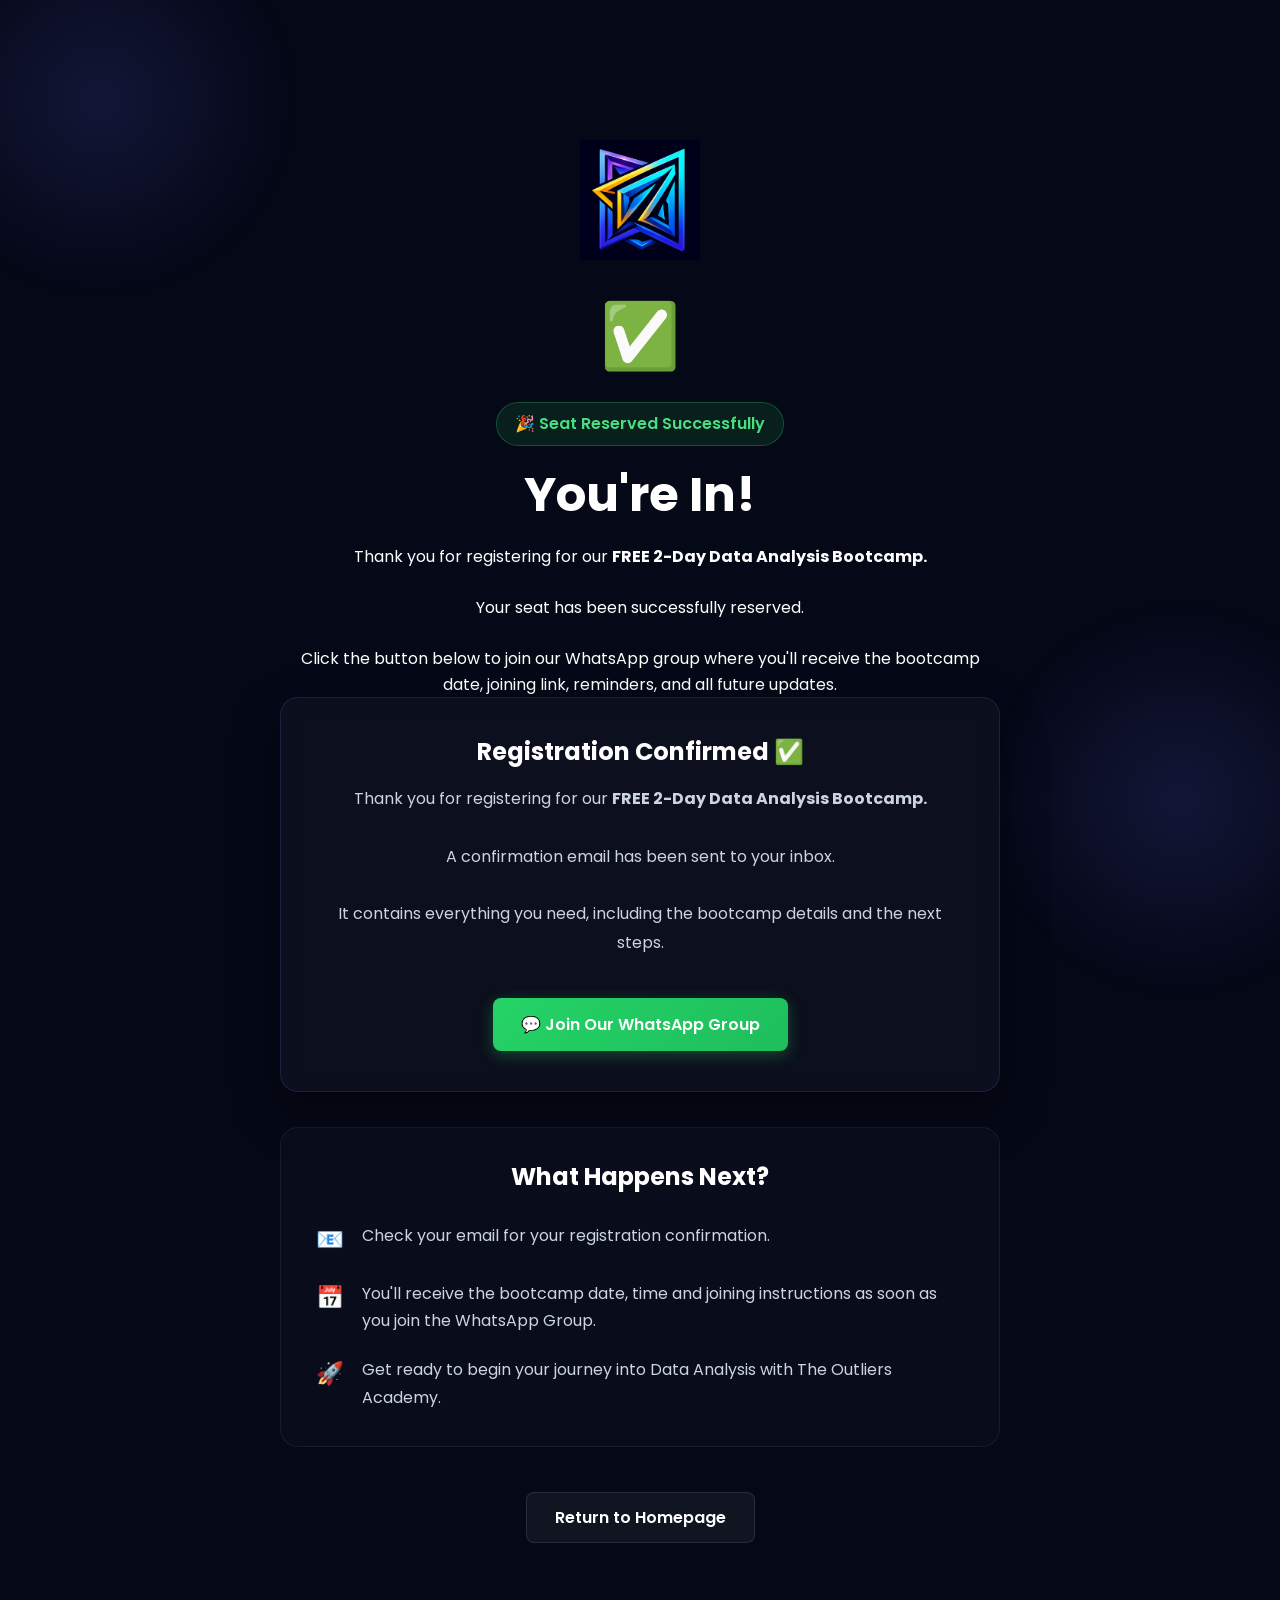
==== pages/thank-you.html @ b543a92b "redf" ====
<!DOCTYPE html>
<html lang="en">

<head>
    <meta charset="UTF-8">
    <meta name="viewport" content="width=device-width, initial-scale=1.0">

    <title>Registration Successful | The Outliers Academy</title>

    <link rel="icon" type="image/png" href="../assets/images/logo.png">

    <link rel="preconnect" href="https://fonts.googleapis.com">
    <link rel="preconnect" href="https://fonts.gstatic.com" crossorigin>

    <link href="https://fonts.googleapis.com/css2?family=Poppins:wght@300;400;500;600;700;800&display=swap"
        rel="stylesheet">

    <link rel="stylesheet" href="../style.css">
    
    <!-- Custom styling to ensure the WhatsApp button matches your theme perfectly -->
    <style>
        .whatsapp-btn {
            display: inline-block;
            background-color: #25D366; /* WhatsApp Green */
            color: #ffffff;
            text-decoration: none;
            padding: 14px 28px;
            font-weight: 600;
            border-radius: 8px;
            margin-top: 15px;
            font-size: 1rem;
            transition: opacity 0.2s ease;
            box-shadow: 0 4px 15px rgba(37, 211, 102, 0.3);
        }
        .whatsapp-btn:hover {
            opacity: 0.9;
        }
    </style>
</head>

<body>

    <div class="background-glow glow1"></div>
    <div class="background-glow glow2"></div>

    <section class="thank-you">

        <img src="../assets/images/logo.png" alt="The Outliers Logo" class="thank-logo">

        <div class="success-icon">✅</div>

        <span class="success-badge">
            🎉 Seat Reserved Successfully
        </span>

        <h1>You're In!</h1>

        <p>
    Thank you for registering for our
    <strong>FREE 2-Day Data Analysis Bootcamp.</strong>

    <br><br>

    Your seat has been successfully reserved.

    <br><br>

    Click the button below to join our WhatsApp group where you'll receive the bootcamp date, joining link, reminders, and all future updates.
</p>
        <div class="next-step-card">

            <h2>Registration Confirmed ✅</h2>

            <p>
                Thank you for registering for our
                <strong>FREE 2-Day Data Analysis Bootcamp.</strong>
                <br><br>
                A confirmation email has been sent to your inbox.
                <br><br>
                It contains everything you need, including the bootcamp details and the next steps.
            </p>
            
            <!-- 🔽 STEP 1: PASTE YOUR WHATSAPP LINK BELOW 🔽 -->
            <a href="https://chat.whatsapp.com/IyzVLoESiqvFjDVm8BfijI?mode=gi_t" class="whatsapp-btn" target="_blank">
                💬 Join Our WhatsApp Group
            </a>

        </div>
        
        <div class="next-steps">

            <h2>What Happens Next?</h2>

            <div class="step">
                <span>📧</span>
                <p>Check your email for your registration confirmation.</p>
            </div>

            <div class="step">
                <span>📅</span>
                <p>You'll receive the bootcamp date, time and joining instructions as soon as you join the WhatsApp Group.</p>
            </div>

            <div class="step">
                <span>🚀</span>
                <p>Get ready to begin your journey into Data Analysis with The Outliers Academy.</p>
            </div>

        </div>
        
        <a href="../index.html" class="secondary-btn">
            Return to Homepage
        </a>

    </section>

</body>

</html>
---- style.css ----
/* ==========================================================================
   1. GLOBAL RESET & BASE STYLES
   ========================================================================== */
* {
    margin: 0;
    padding: 0;
    box-sizing: border-box;
    scroll-behavior: smooth;
}

body {
    font-family: 'Poppins', sans-serif;
    background: #050816;
    color: white;
    overflow-x: hidden;
    line-height: 1.6;
}

.container {
    width: 90%;
    max-width: 1200px;
    margin: 0 auto;
}

section {
    padding: 80px 0;
    position: relative;
}

/* Background Ambient Glows */
.background-glow {
    position: fixed;
    width: 400px;
    height: 400px;
    background: radial-gradient(circle, rgba(99, 102, 241, 0.15) 0%, rgba(0,0,0,0) 70%);
    pointer-events: none;
    z-index: -1;
}
.glow1 { top: -100px; left: -100px; }
.glow2 { bottom: -100px; right: -100px; }

/* ==========================================================================
   2. HEADER & NAVIGATION
   ========================================================================== */
header {
    position: fixed;
    top: 0;
    width: 100%;
    z-index: 1000;
    background: rgba(5, 8, 22, 0.75);
    backdrop-filter: blur(15px);
    border-bottom: 1px solid rgba(255, 255, 255, 0.05);
}

.nav {
    display: flex;
    justify-content: space-between;
    align-items: center;
    padding: 15px 0;
}

.logo {
    display: flex;
    align-items: center;
    gap: 12px;
}

.logo img {
    width: 45px;
    height: auto;
}

.logo h2 {
    font-size: 1.3rem;
    font-weight: 700;
    letter-spacing: -0.5px;
}

nav {
    display: flex;
    align-items: center;
    gap: 30px;
}

nav a {
    color: #cbd5e1;
    text-decoration: none;
    font-size: 0.95rem;
    font-weight: 500;
    transition: color 0.3s ease;
}

nav a:hover {
    color: #6366f1;
}

.menu-toggle {
    display: none;
    font-size: 1.5rem;
    color: white;
    cursor: pointer;
}

/* ==========================================================================
   3. TYPOGRAPHY & BUTTON COMMON STYLES
   ========================================================================== */
.section-title, .section-tag {
    text-align: center;
    margin-bottom: 50px;
}

.section-tag, .badge {
    display: inline-block;
    padding: 6px 16px;
    background: rgba(99, 102, 241, 0.1);
    border: 1px solid rgba(99, 102, 241, 0.2);
    color: #818cf8;
    border-radius: 50px;
    font-size: 0.85rem;
    font-weight: 600;
    text-transform: uppercase;
    margin-bottom: 15px;
}

h1, h2, h3 {
    font-weight: 700;
    line-height: 1.2;
}

/* Master Buttons */
.primary-btn, .secondary-btn, .nav-btn {
    display: inline-block;
    padding: 12px 28px;
    border-radius: 8px;
    font-weight: 600;
    text-decoration: none;
    transition: all 0.3s ease;
    text-align: center;
    cursor: pointer;
}

.primary-btn {
    background: #6366f1;
    color: white;
    box-shadow: 0 4px 20px rgba(99, 102, 241, 0.4);
}

.primary-btn:hover {
    background: #4f46e5;
    transform: translateY(-2px);
}

.secondary-btn {
    background: rgba(255, 255, 255, 0.05);
    color: white;
    border: 1px solid rgba(255, 255, 255, 0.1);
}

.secondary-btn:hover {
    background: rgba(255, 255, 255, 0.1);
}

.nav-btn {
    padding: 8px 20px;
    background: #6366f1;
    color: white;
    font-size: 0.9rem;
}

/* ==========================================================================
   4. SECTIONS (HERO, GRIDS, CARDS)
   ========================================================================== */
/* Hero */
.hero {
    padding-top: 140px;
    min-height: 90vh;
    display: flex;
    align-items: center;
}

.hero-grid {
    display: grid;
    grid-template-columns: 1.2fr 0.8fr;
    gap: 50px;
    align-items: center;
}

.hero-left h1 {
    font-size: 3rem;
    margin-bottom: 20px;
}

.hero-left h1 span {
    color: #6366f1;
    display: block;
}

.hero-left p {
    color: #94a3b8;
    font-size: 1.1rem;
    margin-bottom: 30px;
}

.hero-buttons {
    display: flex;
    gap: 15px;
    margin-bottom: 40px;
}

.hero-stats {
    display: flex;
    gap: 20px;
    color: #cbd5e1;
    font-size: 0.9rem;
}

.hero-right {
    position: relative;
}

.hero-right img {
    width: 100%;
    max-width: 450px;
    height: auto;
    display: block;
    margin: 0 auto;
}

/* Core Component Grids */
.problem-grid, .features-grid, .course-grid, .day-grid, .trust-grid, .footer {
    display: grid;
    gap: 25px;
}

.problem-grid { grid-template-columns: repeat(4, 1fr); }
.features-grid { grid-template-columns: repeat(3, 1fr); }
.course-grid { grid-template-columns: repeat(4, 1fr); }
.day-grid { grid-template-columns: repeat(2, 1fr); }
.trust-grid { grid-template-columns: 1.1fr 0.9fr; gap: 60px; align-items: center; }
.footer { grid-template-columns: 1.5fr 1fr 1fr; padding-bottom: 40px; }

/* Dynamic Layout Cards */
.problem-card, .feature-card, .course-card, .day-card, .stat-card {
    background: rgba(255, 255, 255, 0.02);
    border: 1px solid rgba(255, 255, 255, 0.05);
    padding: 30px;
    border-radius: 12px;
    transition: transform 0.3s ease;
}

.problem-card:hover, .feature-card:hover, .course-card:hover {
    transform: translateY(-5px);
    border-color: rgba(99, 102, 241, 0.2);
}

/* Progress Bar Components */
.progress {
    background: rgba(255, 255, 255, 0.1);
    height: 6px;
    border-radius: 10px;
    margin: 15px 0 5px 0;
    overflow: hidden;
}
.progress-fill { background: #6366f1; height: 100%; }
.fill70 { width: 70%; }
.fill20 { width: 20%; }
.fill50 { width: 50%; }
.fill10 { width: 100%; }

/* FAQ Accordion Layout */
.faq-item {
    border-bottom: 1px solid rgba(255, 255, 255, 0.05);
    margin-bottom: 15px;
}
.faq-question {
    width: 100%;
    background: none;
    border: none;
    color: white;
    text-align: left;
    padding: 20px 0;
    font-size: 1.1rem;
    font-weight: 600;
    cursor: pointer;
}
.faq-answer {
    max-height: 0;
    overflow: hidden;
    color: #94a3b8;
    transition: max-height 0.3s ease;
}
.faq-item.active .faq-answer {
    max-height: 200px;
    padding-bottom: 20px;
}

/* ==========================================================================
   5. REGISTRATION REGION & GLOBAL FORM CONTAINER
   ========================================================================== */
.cta-box {
    background: linear-gradient(135deg, rgba(99, 102, 241, 0.05) 0%, rgba(5, 8, 22, 0) 100%);
    border: 1px solid rgba(99, 102, 241, 0.1);
    padding: 60px;
    border-radius: 20px;
    text-align: center;
    max-width: 800px;
    margin: 0 auto;
}

.cta-box h2 { font-size: 2.5rem; margin: 15px 0; }
.cta-box p { color: #94a3b8; margin-bottom: 35px; }

form {
    display: flex;
    flex-direction: column;
    gap: 15px;
    width: 100%;
    max-width: 450px;
    margin: 0 auto 30px auto;
}

.input-group { width: 100%; }

form input[type="text"],
form input[type="email"] {
    width: 100%;
    padding: 14px 18px;
    border-radius: 8px;
    border: 1px solid rgba(255, 255, 255, 0.1);
    background: rgba(255, 255, 255, 0.03);
    color: white;
    font-size: 1rem;
}

form input:focus {
    outline: none;
    border-color: #6366f1;
    background: rgba(255, 255, 255, 0.05);
}

form button[type="submit"] {
    width: 100%;
    padding: 14px;
    background: #6366f1;
    color: white;
    border: none;
    border-radius: 8px;
    font-size: 1rem;
    font-weight: 600;
    cursor: pointer;
    box-shadow: 0 4px 15px rgba(99, 102, 241, 0.3);
}

form button[type="submit"]:hover {
    background: #4f46e5;
}

.cta-features {
    display: flex;
    justify-content: center;
    gap: 20px;
    flex-wrap: wrap;
    color: #cbd5e1;
    font-size: 0.9rem;
}

/* Footer Copyright Base Rules */
.copyright {
    text-align: center;
    border-top: 1px solid rgba(255, 255, 255, 0.05);
    padding: 30px 0;
    color: #64748b;
    font-size: 0.9rem;
}

.mobile-cta { display: none; }

/* ==========================================================================
   6. RESPONSIVE MEDIA BREAKPOINTS (Pure Mobile Isolation)
   ========================================================================== */
@media screen and (max-width: 1024px) {
    .problem-grid { grid-template-columns: repeat(2, 1fr); }
    .features-grid { grid-template-columns: repeat(2, 1fr); }
    .course-grid { grid-template-columns: repeat(2, 1fr); }
}

@media screen and (max-width: 768px) {
    section { padding: 60px 0; }
    
    .menu-toggle { display: block; }
    
    header nav {
        position: fixed;
        top: 0;
        right: -100%;
        width: 75%;
        height: 100vh;
        background: rgba(5, 8, 22, 0.98);
        backdrop-filter: blur(20px);
        display: flex;
        flex-direction: column;
        align-items: center;
        justify-content: center;
        gap: 30px;
        transition: right 0.4s ease;
    }
    
    header nav.active { right: 0; }
    
    .hero-grid, .trust-grid, .day-grid, .footer {
        grid-template-columns: 1fr;
        text-align: center;
    }
    
    .hero-left h1 { font-size: 2.2rem; }
    .hero-buttons { flex-direction: column; }
    .hero-stats { justify-content: center; }
    
    .problem-grid, .features-grid, .course-grid {
        grid-template-columns: 1fr;
    }
    
    .cta-box { padding: 30px 20px; }
    .cta-box h2 { font-size: 1.8rem; }
    
    /* Mobile Fixed Bottom Anchor Button Trigger */
    .mobile-cta {
        display: block;
        position: fixed;
        bottom: 0;
        left: 0;
        width: 100%;
        padding: 15px;
        background: rgba(5, 8, 22, 0.9);
        backdrop-filter: blur(10px);
        border-top: 1px solid rgba(255, 255, 255, 0.1);
        z-index: 999;
    }
    
    .mobile-cta a {
        display: block;
        width: 100%;
        padding: 14px;
        background: #6366f1;
        color: white;
        text-align: center;
        text-decoration: none;
        border-radius: 8px;
        font-weight: 600;
    }
}

/* ==========================================================
   THANK YOU PAGE
========================================================== */

.thank-you {
    min-height: 100vh;
    padding: 140px 20px 80px;
    display: flex;
    flex-direction: column;
    align-items: center;
    justify-content: center;
    max-width: 760px;
    margin: 0 auto;
    text-align: center;
}

.thank-logo {
    width: 120px;
    margin-bottom: 25px;
}

.success-icon {
    font-size: 4rem;
    margin-bottom: 15px;
    animation: pop 0.6s ease;
}

.success-badge {
    display: inline-block;
    padding: 8px 18px;
    border-radius: 50px;
    background: rgba(34,197,94,.12);
    border: 1px solid rgba(34,197,94,.3);
    color: #4ade80;
    font-weight: 600;
    margin-bottom: 20px;
}

.thank-you h1 {
    font-size: 3rem;
    margin-bottom: 20px;
}

.thank-text {
    color: #cbd5e1;
    font-size: 1.1rem;
    line-height: 1.8;
    max-width: 620px;
    margin-bottom: 40px;
}

.next-step-card {
    width: 100%;
    background: rgba(255,255,255,.03);
    border: 1px solid rgba(99,102,241,.18);
    border-radius: 18px;
    padding: 40px;
    margin-bottom: 35px;
    backdrop-filter: blur(12px);
    box-shadow: 0 20px 45px rgba(0,0,0,.35);
}

.next-step-card h2 {
    margin-bottom: 18px;
    color: white;
}

.next-step-card p {
    color: #cbd5e1;
    line-height: 1.8;
    margin-bottom: 25px;
}

.next-steps {
    width: 100%;
    background: rgba(255,255,255,.02);
    border: 1px solid rgba(255,255,255,.06);
    border-radius: 18px;
    padding: 35px;
    margin-bottom: 35px;
}

.next-steps h2 {
    margin-bottom: 30px;
}

.step {
    display: flex;
    align-items: flex-start;
    gap: 16px;
    text-align: left;
    margin-bottom: 22px;
}

.step:last-child {
    margin-bottom: 0;
}

.step span {
    font-size: 1.4rem;
    min-width: 30px;
}

.step p {
    color: #cbd5e1;
    line-height: 1.7;
}

.whatsapp-btn {
    display: inline-block;
    background: linear-gradient(135deg,#25D366,#1EBE5D);
    color: white;
    text-decoration: none;
    padding: 15px 34px;
    border-radius: 10px;
    font-weight: 700;
    transition: .3s;
    box-shadow: 0 8px 25px rgba(37,211,102,.35);
}

.whatsapp-btn:hover {
    transform: translateY(-3px);
    box-shadow: 0 12px 30px rgba(37,211,102,.45);
}

.thank-you .secondary-btn {
    margin-top: 10px;
}

@keyframes pop {
    0%{
        transform:scale(.4);
        opacity:0;
    }
    70%{
        transform:scale(1.15);
    }
    100%{
        transform:scale(1);
        opacity:1;
    }
}

@media (max-width:768px){

    .thank-you{
        padding:110px 20px 60px;
    }

    .thank-logo{
        width:90px;
    }

    .thank-you h1{
        font-size:2.2rem;
    }

    .thank-text{
        font-size:1rem;
    }

    .next-step-card,
    .next-steps{
        padding:25px;
    }

    .step{
        align-items:flex-start;
    }

    .whatsapp-btn{
        width:100%;
        padding:16px;
    }
}
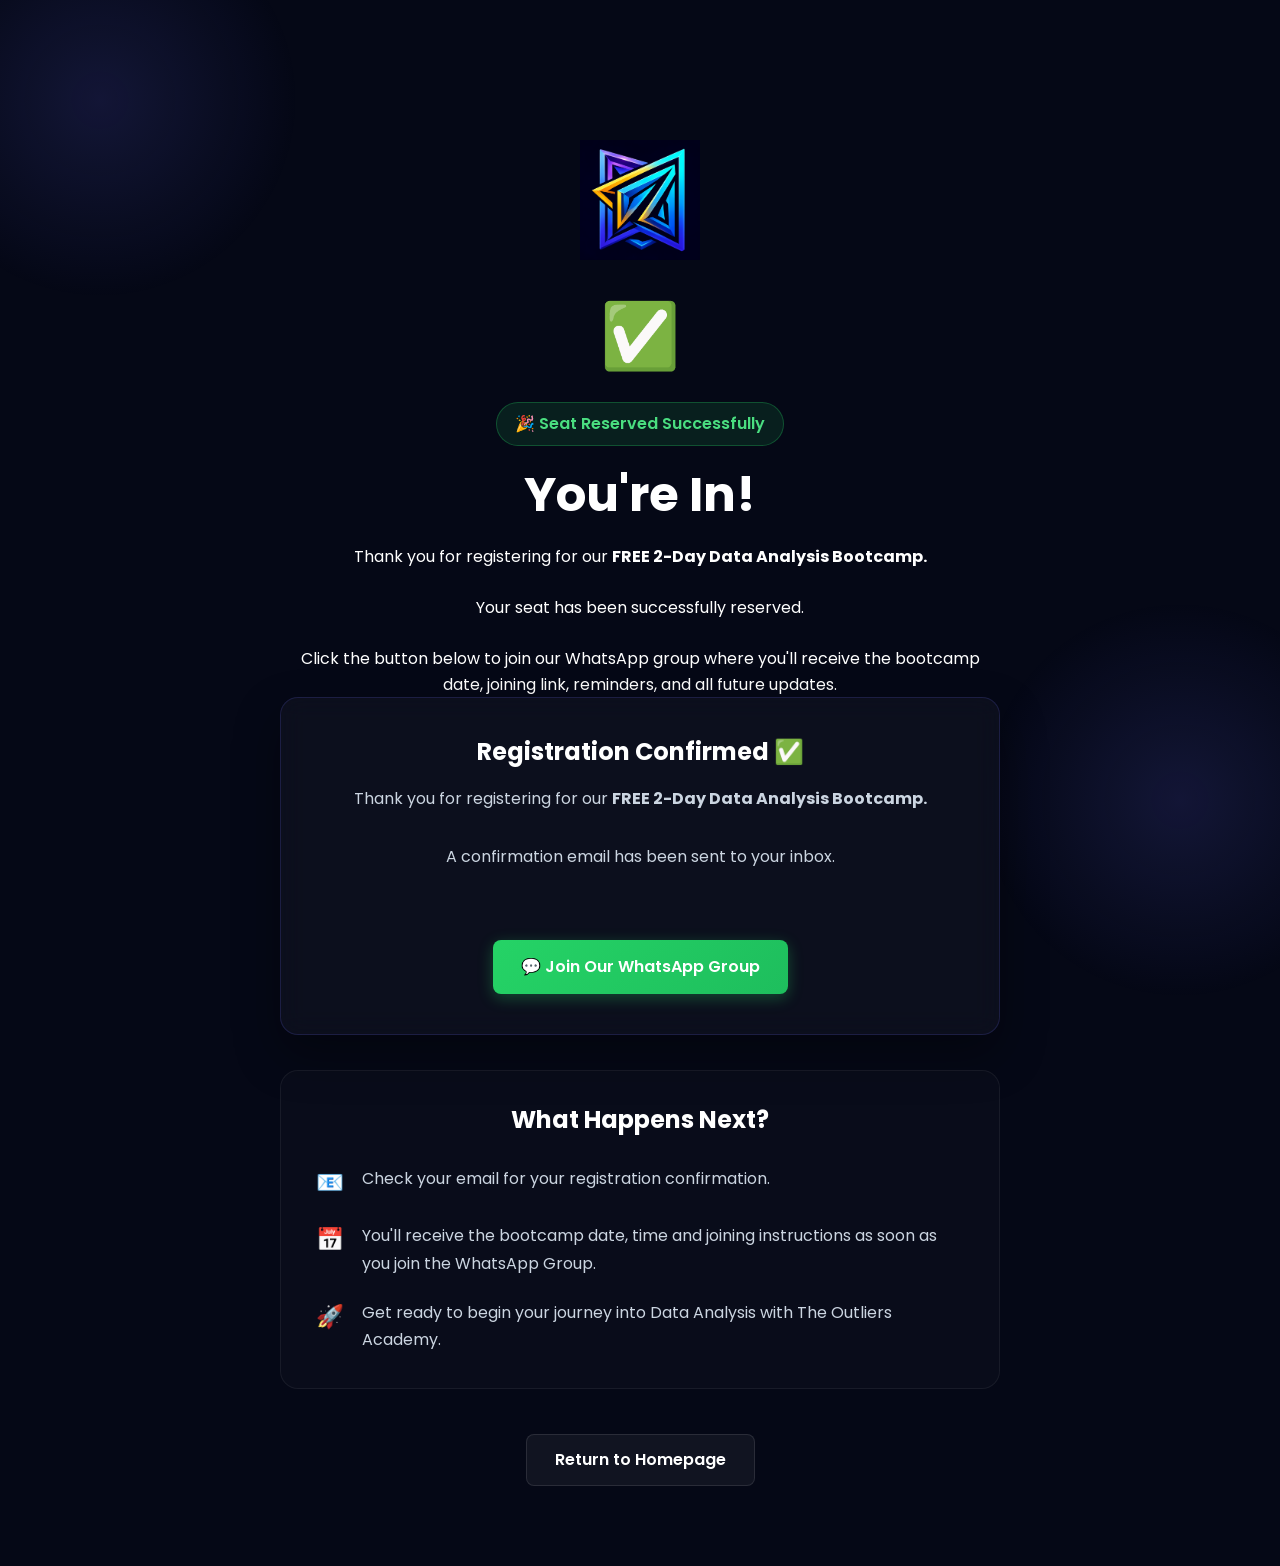
==== commit c33d3b30: "free" ====
--- a/pages/thank-you.html
+++ b/pages/thank-you.html
@@ -77,7 +77,6 @@
                 <br><br>
                 A confirmation email has been sent to your inbox.
                 <br><br>
-                It contains everything you need, including the bootcamp details and the next steps.
             </p>
             
             <!-- 🔽 STEP 1: PASTE YOUR WHATSAPP LINK BELOW 🔽 -->
--- a/style.css
+++ b/style.css
@@ -624,4 +624,16 @@
         width:100%;
         padding:16px;
     }
+}
+
+html {
+    scroll-behavior: smooth;
+}
+
+#why-us,
+#curriculum,
+#faq,
+#register,
+#contact {
+    scroll-margin-top: 100px;
 }
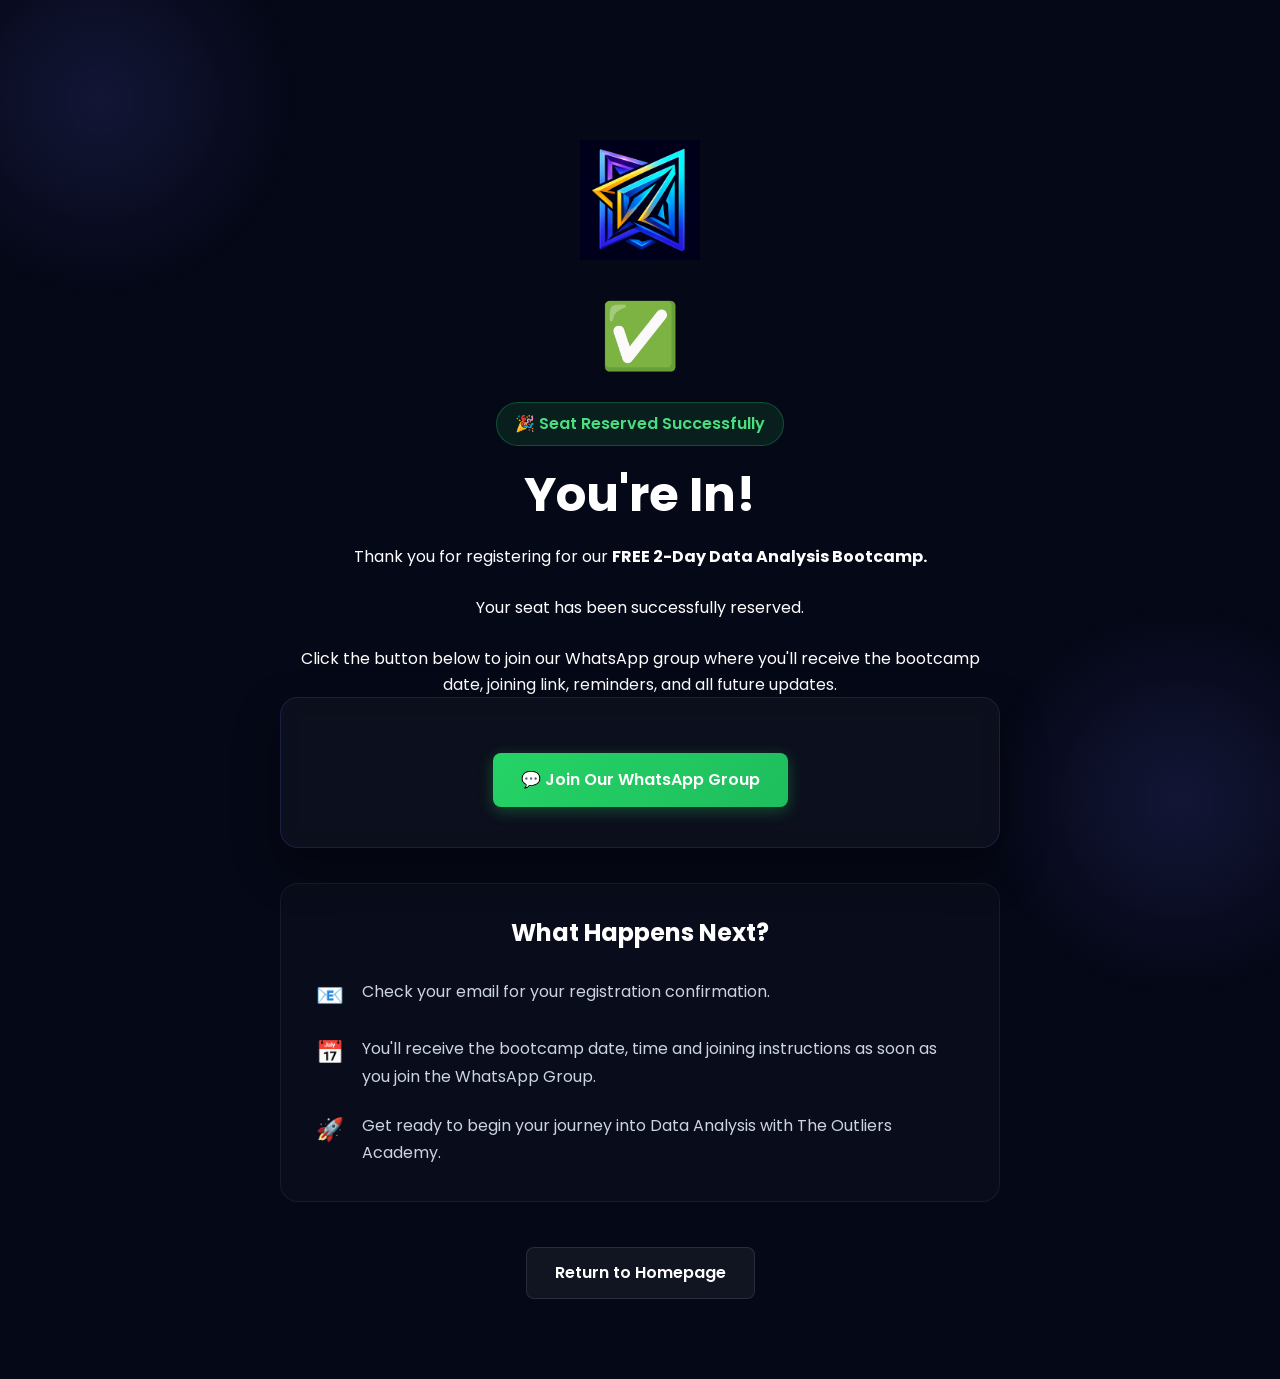
==== commit 3b2e18e9: "edf" ====
--- a/pages/thank-you.html
+++ b/pages/thank-you.html
@@ -69,16 +69,7 @@
 </p>
         <div class="next-step-card">
 
-            <h2>Registration Confirmed ✅</h2>
-
-            <p>
-                Thank you for registering for our
-                <strong>FREE 2-Day Data Analysis Bootcamp.</strong>
-                <br><br>
-                A confirmation email has been sent to your inbox.
-                <br><br>
-            </p>
-            
+        
             <!-- 🔽 STEP 1: PASTE YOUR WHATSAPP LINK BELOW 🔽 -->
             <a href="https://chat.whatsapp.com/IyzVLoESiqvFjDVm8BfijI?mode=gi_t" class="whatsapp-btn" target="_blank">
                 💬 Join Our WhatsApp Group
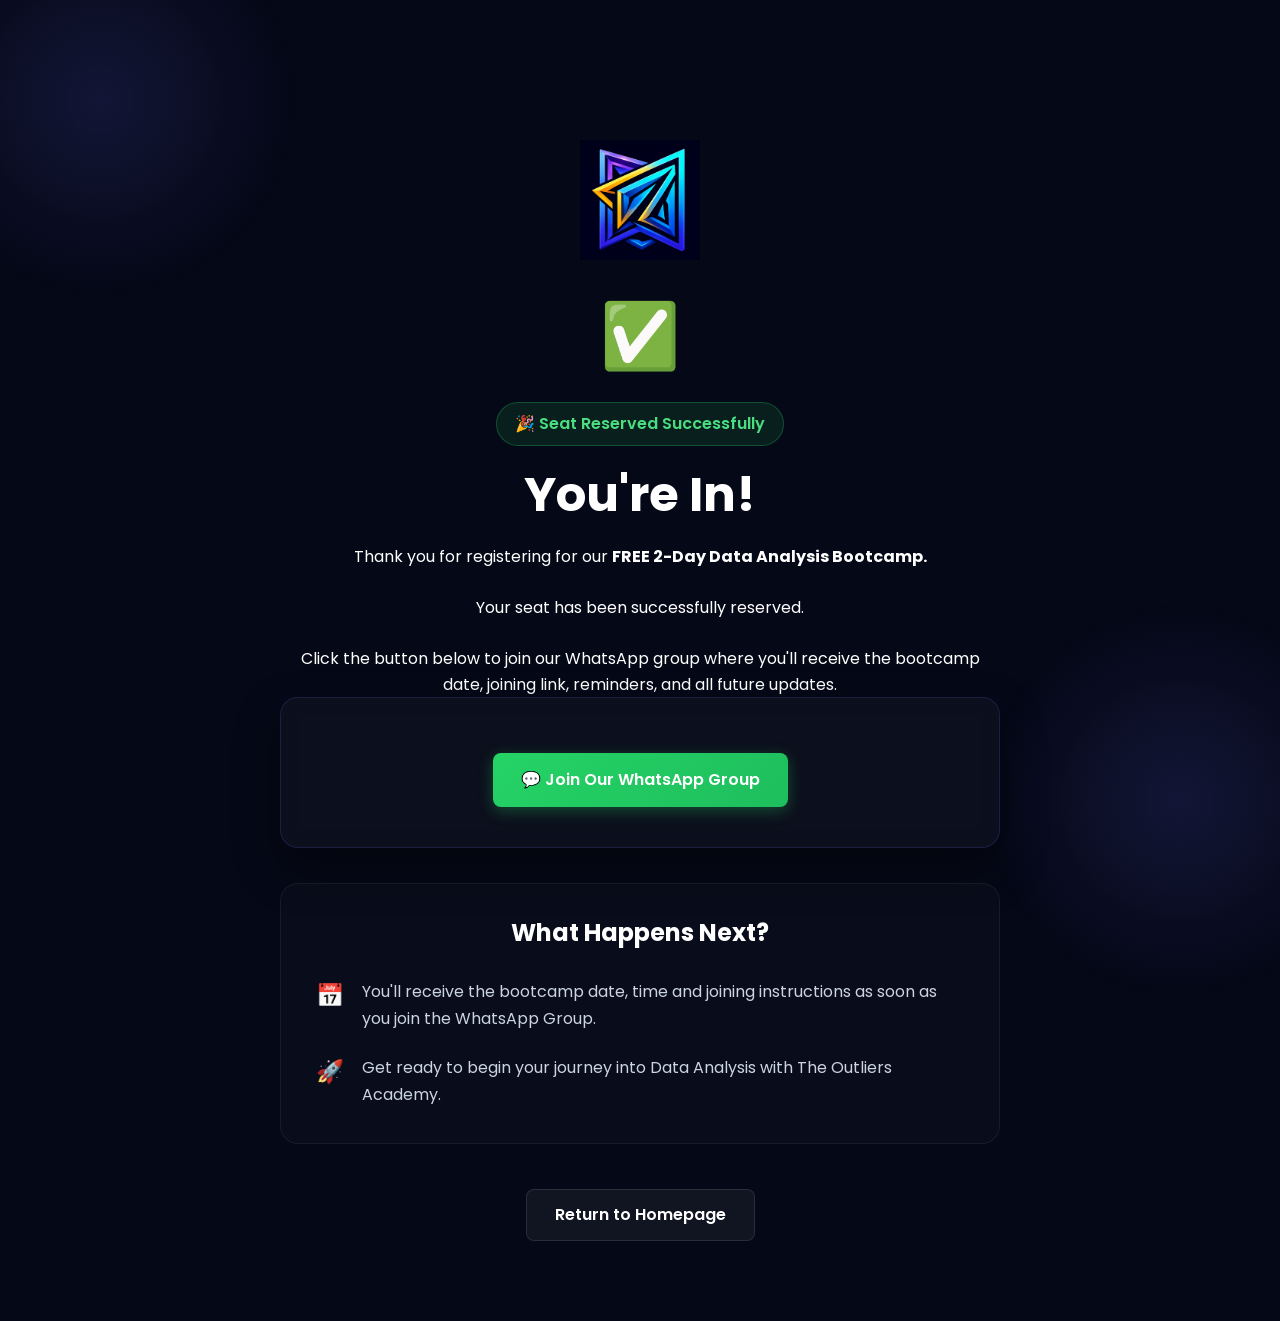
==== commit dcaf4593: "DONE" ====
--- a/pages/thank-you.html
+++ b/pages/thank-you.html
@@ -68,9 +68,8 @@
     Click the button below to join our WhatsApp group where you'll receive the bootcamp date, joining link, reminders, and all future updates.
 </p>
         <div class="next-step-card">
-
-        
-            <!-- 🔽 STEP 1: PASTE YOUR WHATSAPP LINK BELOW 🔽 -->
+            
+         <!-- 🔽 STEP 1: PASTE YOUR WHATSAPP LINK BELOW 🔽 -->
             <a href="https://chat.whatsapp.com/IyzVLoESiqvFjDVm8BfijI?mode=gi_t" class="whatsapp-btn" target="_blank">
                 💬 Join Our WhatsApp Group
             </a>
@@ -80,11 +79,6 @@
         <div class="next-steps">
 
             <h2>What Happens Next?</h2>
-
-            <div class="step">
-                <span>📧</span>
-                <p>Check your email for your registration confirmation.</p>
-            </div>
 
             <div class="step">
                 <span>📅</span>
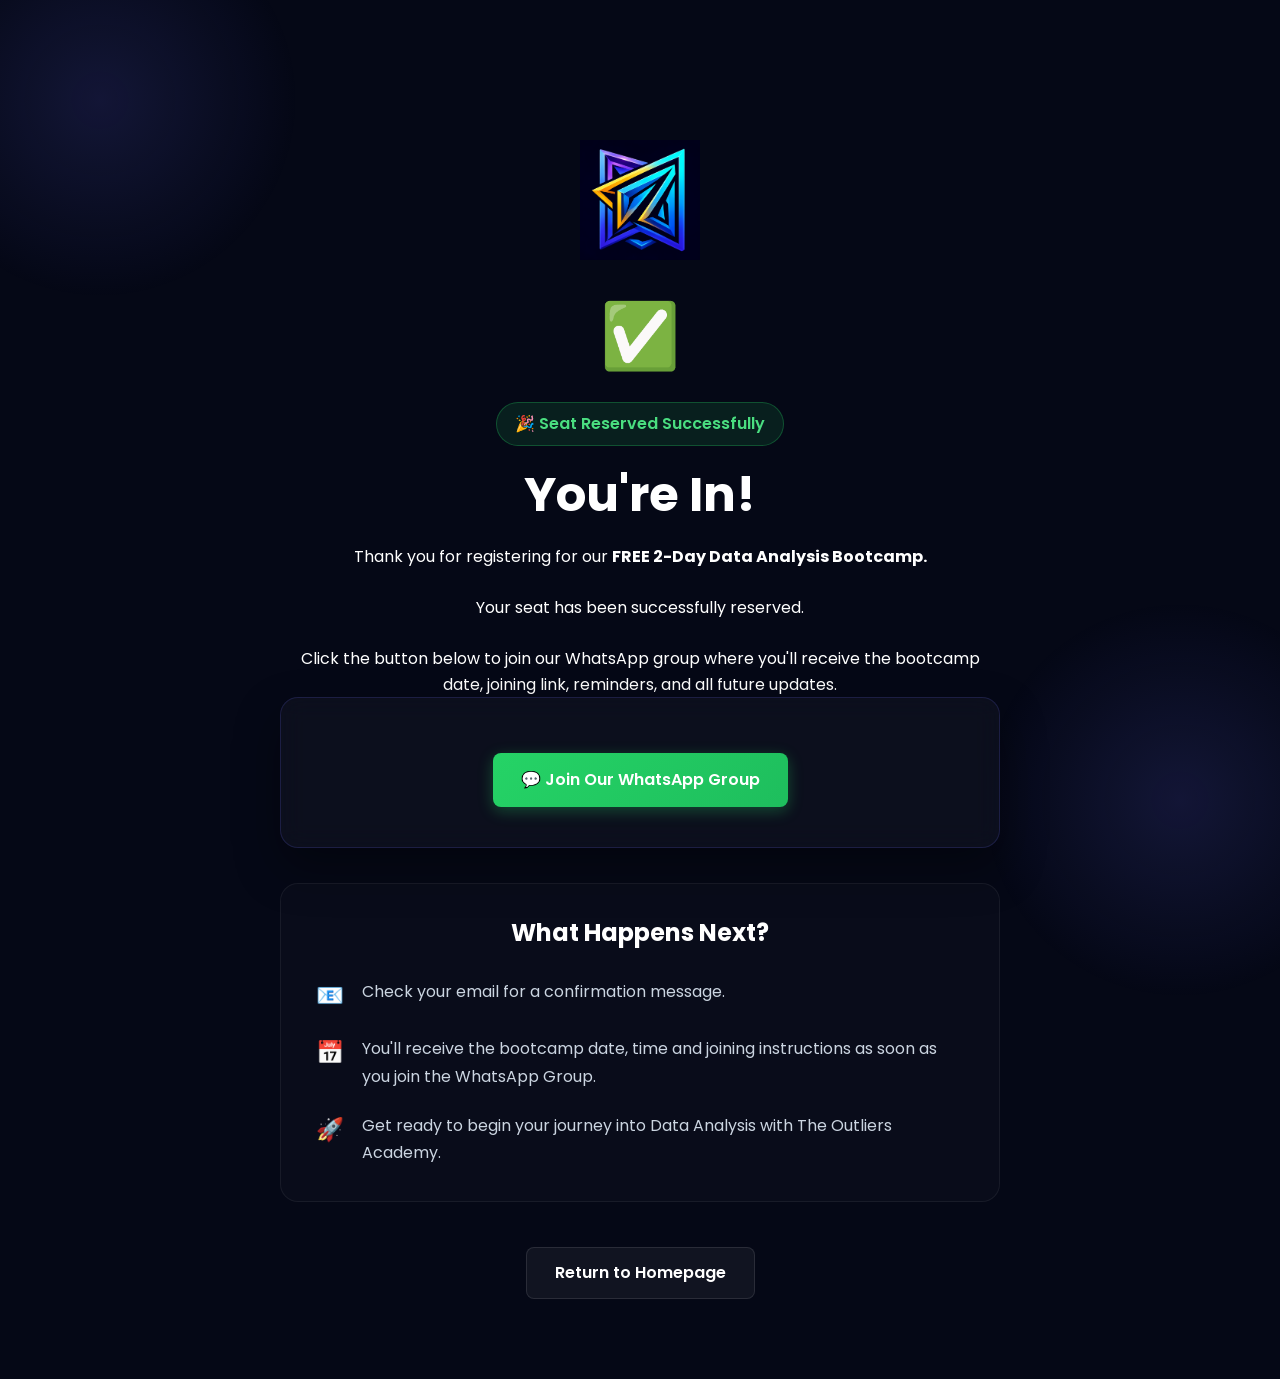
==== commit ed6ac766: "dfgsg" ====
--- a/pages/thank-you.html
+++ b/pages/thank-you.html
@@ -79,6 +79,11 @@
         <div class="next-steps">
 
             <h2>What Happens Next?</h2>
+            
+            <div class="step">
+                <span>📧</span>
+                <p>Check your email for a confirmation message.</p>
+            </div>
 
             <div class="step">
                 <span>📅</span>
--- a/style.css
+++ b/style.css
@@ -322,7 +322,8 @@
 .input-group { width: 100%; }
 
 form input[type="text"],
-form input[type="email"] {
+form input[type="email"],
+form input[type="tel"] {
     width: 100%;
     padding: 14px 18px;
     border-radius: 8px;
@@ -330,12 +331,15 @@
     background: rgba(255, 255, 255, 0.03);
     color: white;
     font-size: 1rem;
-}
-
-form input:focus {
+    box-sizing: border-box; /* <-- IMPORTANT */
+}
+
+form input[type="text"]:focus,
+form input[type="email"]:focus,
+form input[type="tel"]:focus {
     outline: none;
     border-color: #6366f1;
-    background: rgba(255, 255, 255, 0.05);
+    background: rgba(255,255,255,.05);
 }
 
 form button[type="submit"] {
@@ -636,4 +640,4 @@
 #register,
 #contact {
     scroll-margin-top: 100px;
-}+}
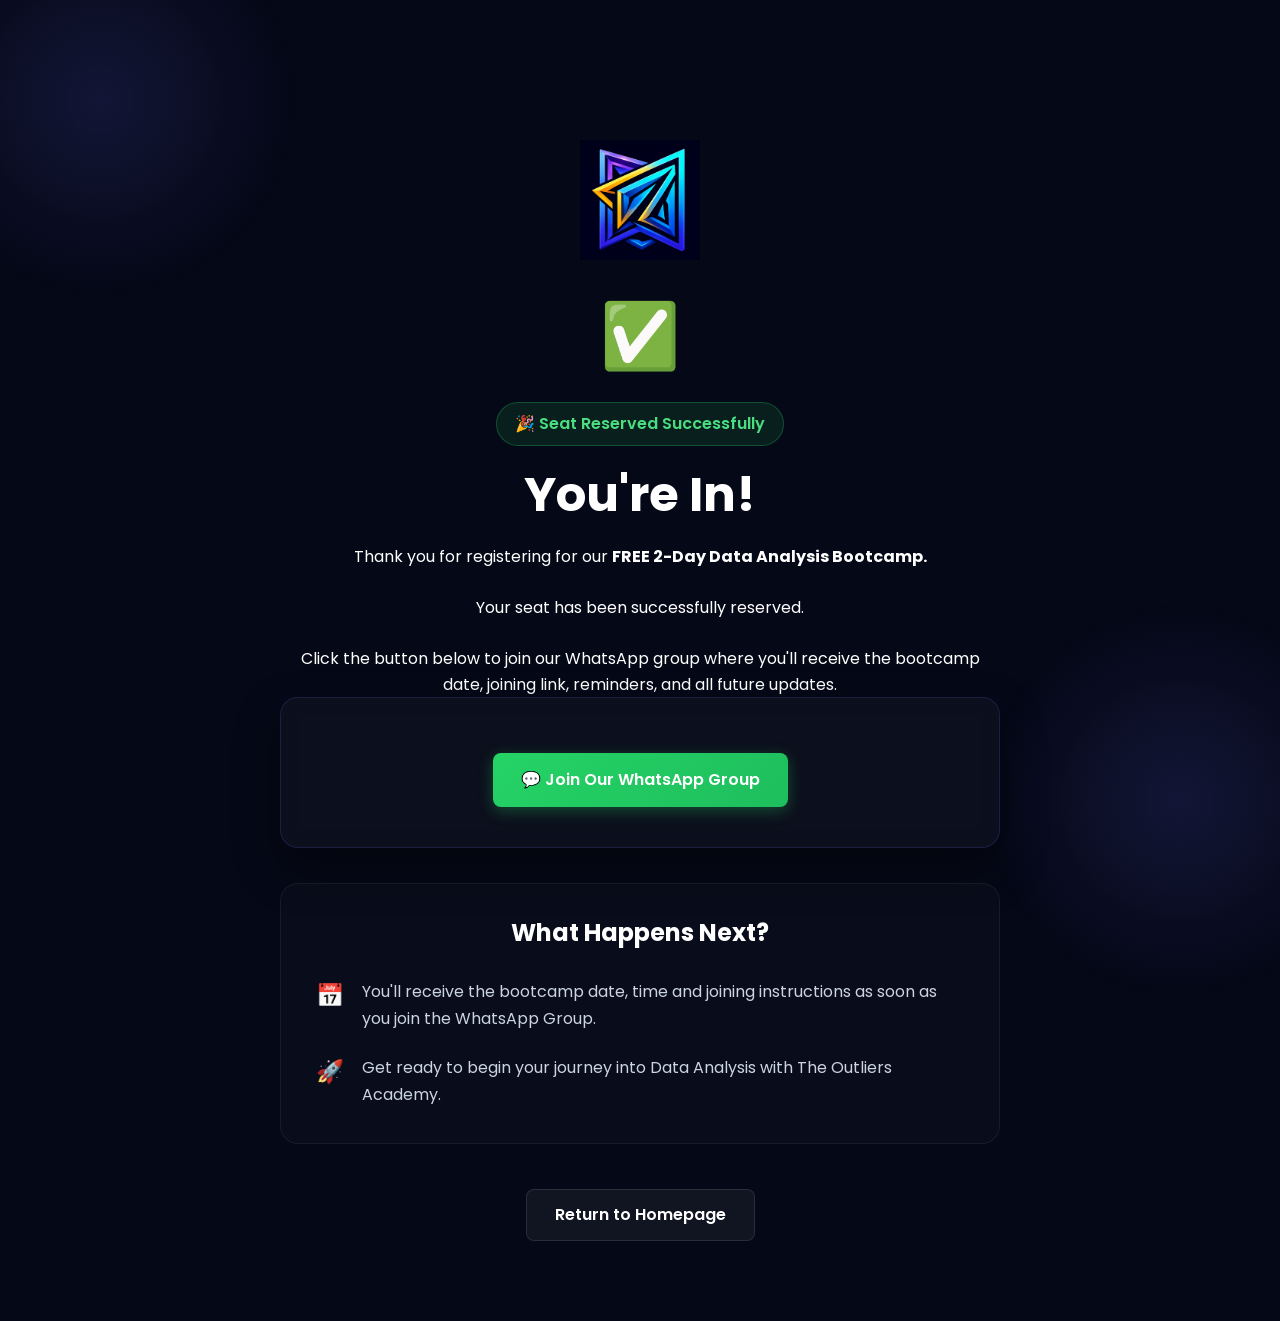
==== commit 5751794c: "sdg" ====
--- a/pages/thank-you.html
+++ b/pages/thank-you.html
@@ -81,11 +81,6 @@
             <h2>What Happens Next?</h2>
             
             <div class="step">
-                <span>📧</span>
-                <p>Check your email for a confirmation message.</p>
-            </div>
-
-            <div class="step">
                 <span>📅</span>
                 <p>You'll receive the bootcamp date, time and joining instructions as soon as you join the WhatsApp Group.</p>
             </div>
